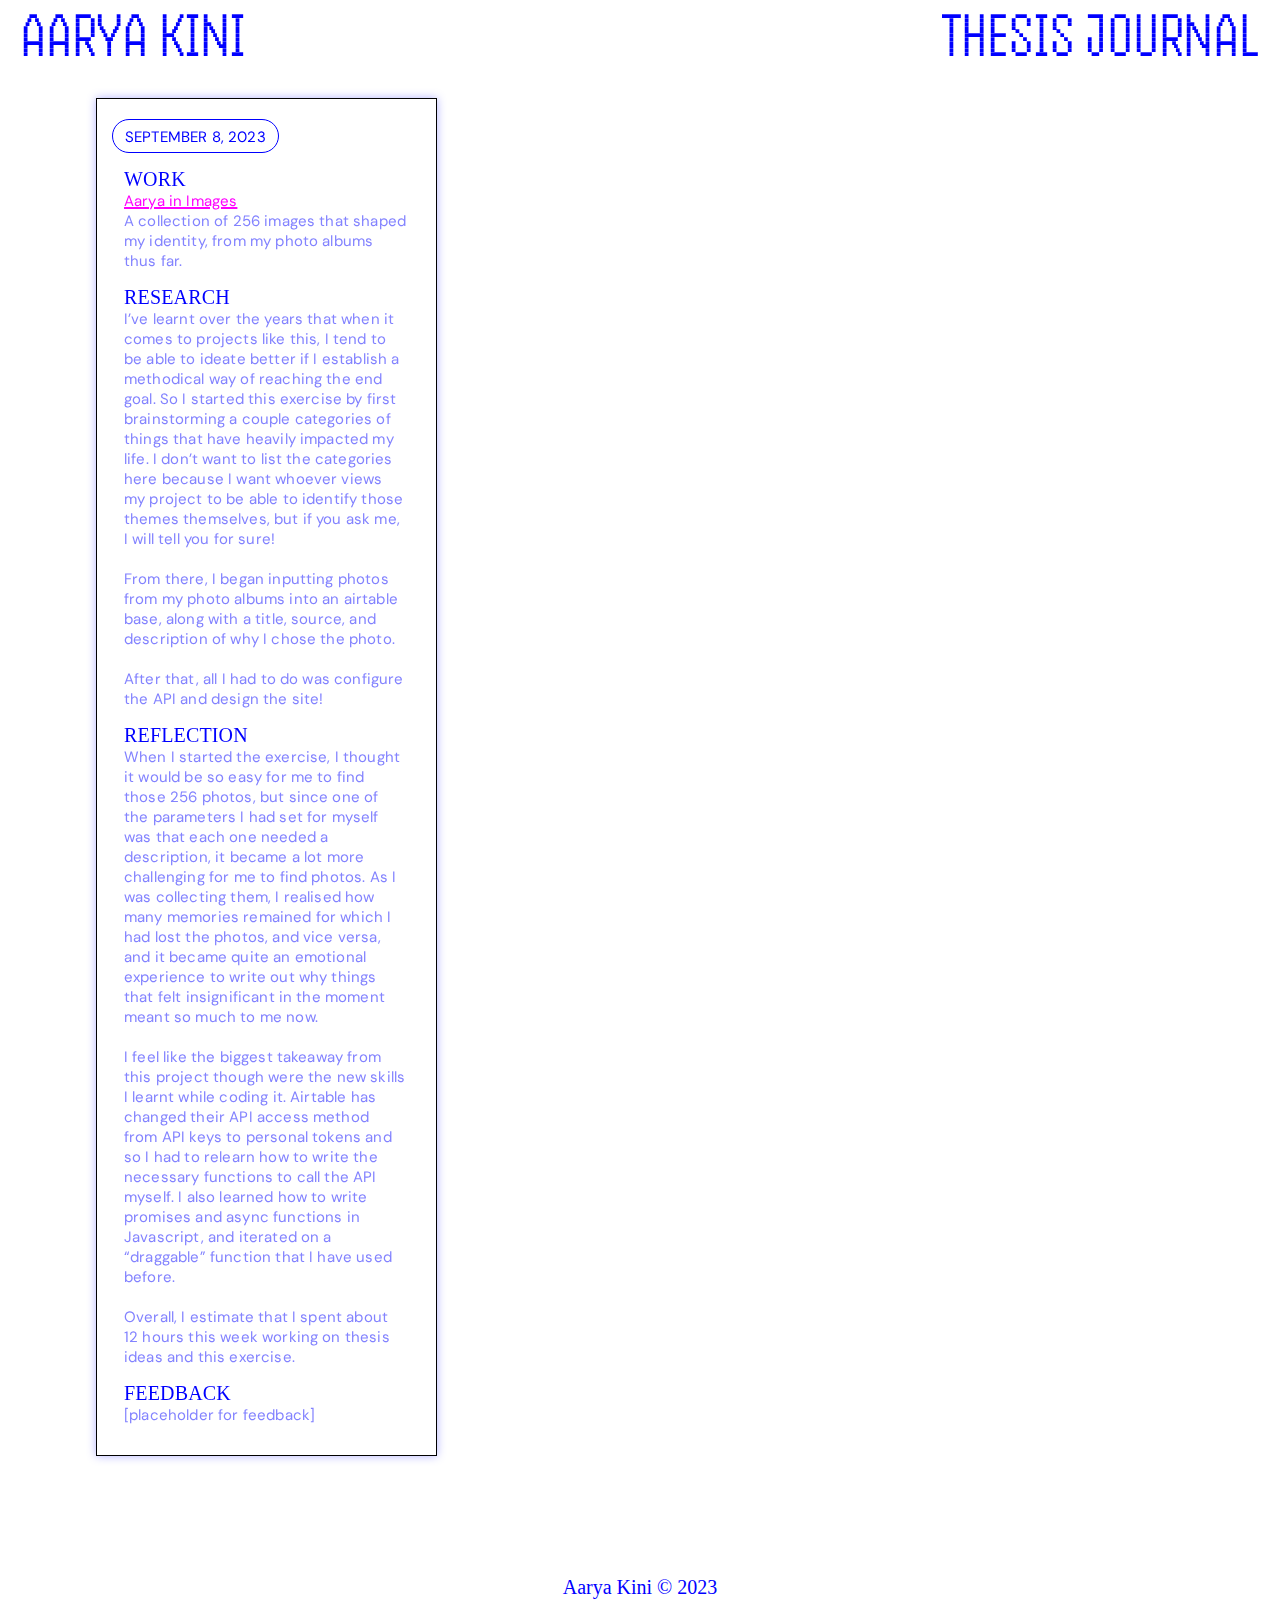
==== index.html @ 2f5e4086 "creating thesis journal" ====
<!DOCTYPE html>
<html>
<head>
    <meta charset="UTF-8" />
    <title>Aarya's Thesis Journal</title>
    <link rel="stylesheet" href="index.css" />
    <link rel="icon" type="image/x-icon" href="assets/favicon.png">
</head>
<body>
    <div class="header">
        <p class="headerText"><a id="title" href="http://aaryakini.com" target="blank">Aarya Kini</a></p>
        <p class="headerText" id="subhead">Thesis Journal</p>
    </div>
    <div class="contents">
        <!-- Sep 8 2023 -->
        <div class="block">
           <div class="item date">
            <p>September 8, 2023</p>
           </div>

           <div class="item work">
            <p class="itemHead">Work</p>
            <p><a href="https://thesis.aaryakini.com/exercise1/">Aarya in Images</a><br>A collection of 256 images that shaped my identity, from my photo albums thus far.</p>
           </div>

           <div class="item research">
            <p class="itemHead">Research</p>
            <p>I’ve learnt over the years that when it comes to projects like this, I tend to be able to ideate better if I establish a methodical way of reaching the end goal. So I started this exercise by first brainstorming a couple categories of things that have heavily impacted my life. I don’t want to list the categories here because I want whoever views my project to be able to identify those themes themselves, but if you ask me, I will tell you for sure!<br><br>From there, I began inputting photos from my photo albums into an airtable base, along with a title, source, and description of why I chose the photo.<br><br>After that, all I had to do was configure the API and design the site!</p>
           </div>

           <div class="item reflection">
            <p class="itemHead">Reflection</p>
            <p>When I started the exercise, I thought it would be so easy for me to find those 256 photos, but since one of the parameters I had set for myself was that each one needed a description, it became a lot more challenging for me to find photos. As I was collecting them, I realised how many memories remained for which I had lost the photos, and vice versa, and it became quite an emotional experience to write out why things that felt insignificant in the moment meant so much to me now. <br><br>I feel like the biggest takeaway from this project though were the new skills I learnt while coding it. Airtable has changed their API access method from API keys to personal tokens and so I had to relearn how to write the necessary functions to call the API myself. I also learned how to write promises and async functions in Javascript, and iterated on a “draggable” function that I have used before.<br><br>Overall, I estimate that I spent about 12 hours this week working on thesis ideas and this exercise.</p>
           </div>

           <div class="item feedback">
            <p class="itemHead">Feedback</p>
            <p>[placeholder for feedback]</p>
           </div>

        </div>

        <!-- <div class="block">
            <div class="item date">
             <p>date</p>
            </div>
 
            <div class="item work">
             <p class="itemHead">Item</p>
             <a>link</a>
            </div>
 
            <div class="item research">
             <p class="itemHead">Research</p>
             <p>text</p>
            </div>
 
            <div class="item reflection">
             <p class="itemHead">reflection</p>
             <p>text</p>
            </div>
 
            <div class="item feedback">
             <p class="itemHead">Feedback</p>
             <p>text</p>
            </div>
 
         </div> -->

         <!-- <div class="block">
            <div class="item date">
             <p>date</p>
            </div>
 
            <div class="item work">
             <p class="itemHead">Item</p>
             <a>link</a>
            </div>
 
            <div class="item research">
             <p class="itemHead">Research</p>
             <p>text</p>
            </div>
 
            <div class="item reflection">
             <p class="itemHead">reflection</p>
             <p>text</p>
            </div>
 
            <div class="item feedback">
             <p class="itemHead">Feedback</p>
             <p>text</p>
            </div>
 
         </div> -->

         <!-- <div class="block">
            <div class="item date">
             <p>date</p>
            </div>
 
            <div class="item work">
             <p class="itemHead">Item</p>
             <a>link</a>
            </div>
 
            <div class="item research">
             <p class="itemHead">Research</p>
             <p>text</p>
            </div>
 
            <div class="item reflection">
             <p class="itemHead">reflection</p>
             <p>text</p>
            </div>
 
            <div class="item feedback">
             <p class="itemHead">Feedback</p>
             <p>text</p>
            </div>
 
         </div> -->

         <!-- <div class="block">
            <div class="item date">
             <p>date</p>
            </div>
 
            <div class="item work">
             <p class="itemHead">Item</p>
             <a>link</a>
            </div>
 
            <div class="item research">
             <p class="itemHead">Research</p>
             <p>text</p>
            </div>
 
            <div class="item reflection">
             <p class="itemHead">reflection</p>
             <p>text</p>
            </div>
 
            <div class="item feedback">
             <p class="itemHead">Feedback</p>
             <p>text</p>
            </div>
 
         </div> -->
    </div>

    <div class="footer">
        <p>Aarya Kini © 2023</p>

    </div>

    <script type="text/javascript" src="index.js"></script>
</body>
</html>
---- index.css ----
@import url('https://fonts.googleapis.com/css2?family=DM+Sans:ital,opsz,wght@0,9..40,400;0,9..40,500;1,9..40,400;1,9..40,500&family=Handjet:wght@700&family=Old+Standard+TT:ital@0;1&display=swap');

:root{
    --animation-time: 1.5s;
}

body{
    box-sizing: border-box;
    background-color: white;
    margin: 0px;
    display: flex;
    flex-flow: column nowrap;
    align-items: center;
    height: fit-content;
}

.header{
    display: flex;
    flex-flow: row nowrap;
    justify-content: space-between;
    font-family: 'Handjet', sans-serif;
    font-size: 5vw;
    text-transform: uppercase;
    color: #0000ff;
    margin-bottom: 3vh;
    width: 100vw;
}

.headerText{
    padding: 0px 20px;
    margin: 0px;
}

#title{
    color: #0000ff;
    text-decoration: none;
    cursor: help;
}

.contents{
    width: 85vw;
    height: auto;
    display: grid;
    grid-template-columns: repeat(3, 1fr);
    place-items: stretch;
    gap: 2.5vw;
}

.contents p{
    padding: 0px;
    margin: 0px;
}

.block{
    animation: MoveUpDown var(--animation-time) linear infinite;
    transition-timing-function: ease;
    display: block;
    border: 1px solid black;
    background-color: white;
    font-family: 'DM Sans', sans-serif;
    letter-spacing: 0.01rem;
    font-size: 15px;
    color: #8383ff;
    filter: drop-shadow(0px 0px 5px #0000ff4d);
    padding: 15px;
    height: fit-content;
    min-height: 400px;
}

@keyframes MoveUpDown{
    0%, 100%{
        transform: translateY(0);
    }

    50%{
        transform: translateY(15px);
    }
}

.item{
    padding-left: 12px;
    margin: 15px 0px;
}

.item p{
    width: 95%;
}

.item a{
    text-decoration: underline 1.5px;
    color: fuchsia;
}

.item a:hover{
    text-decoration: underline 1.5px;
    font-style: italic;
    color: fuchsia;
}

.itemHead{
    font-family: 'Old Standard TT', serif;
    font-size: 20px;
    text-transform: uppercase;
    color: #0000ff;
}

.date{
    font-size: 15px;
    text-transform: uppercase;
    width: fit-content;
    background-color: white;
    border: 0.75px solid #0000ff;
    color: #0000ff;
    border-radius: 100px;
    margin: 5px 0px 0px 0px;
    padding: 0px;
}

.date p{
    padding: 7px 12px 5px 12px;
}

.footer{
    margin: 100px 0px 50px 0px;
    font-family: 'Old Standard TT', serif;
    font-size: 20px;
    color: #0000ff;
}
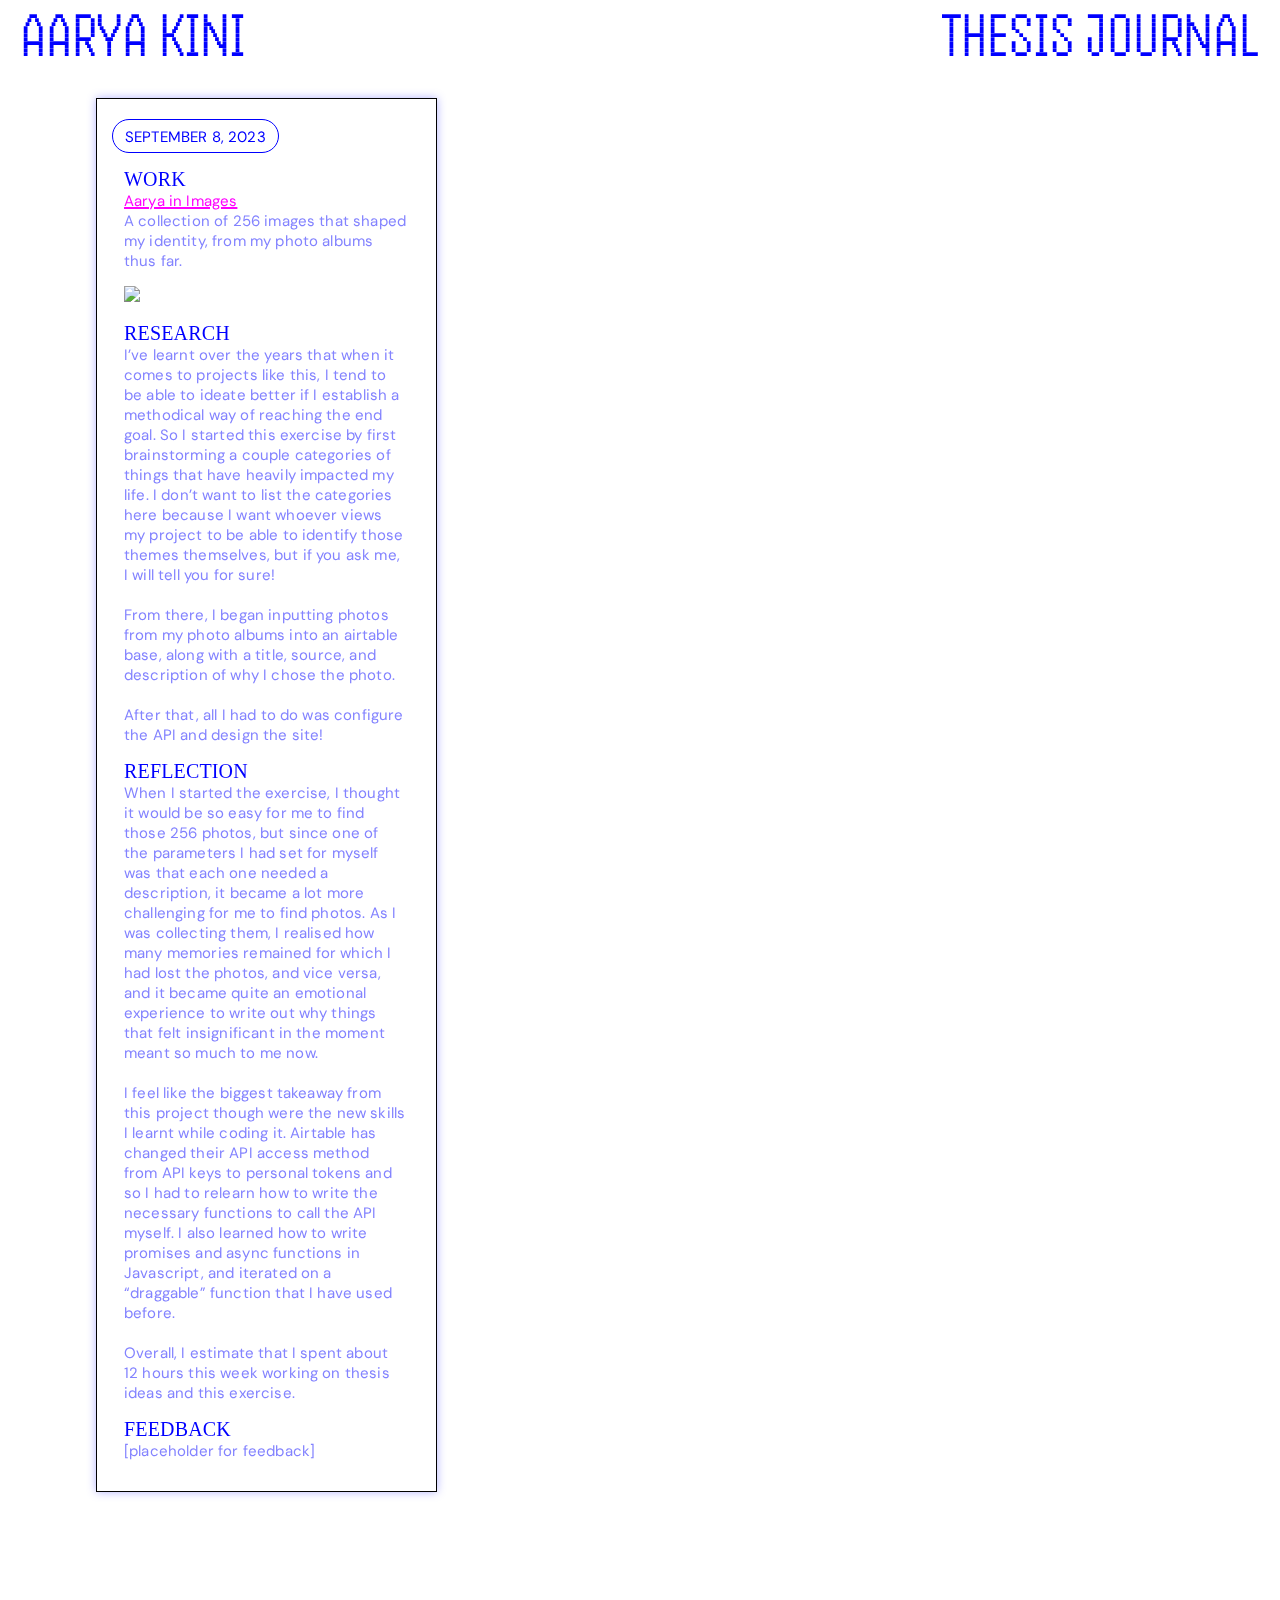
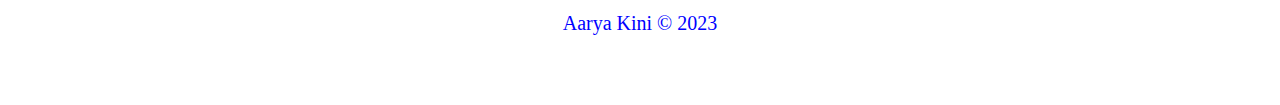
==== commit b21fa51a: "adding work image" ====
--- a/index.html
+++ b/index.html
@@ -4,7 +4,7 @@
     <meta charset="UTF-8" />
     <title>Aarya's Thesis Journal</title>
     <link rel="stylesheet" href="index.css" />
-    <link rel="icon" type="image/x-icon" href="assets/favicon.png">
+    <link rel="icon" type="image/x-icon" href="assets/favicon.png?">
 </head>
 <body>
     <div class="header">
@@ -21,6 +21,7 @@
            <div class="item work">
             <p class="itemHead">Work</p>
             <p><a href="https://thesis.aaryakini.com/exercise1/">Aarya in Images</a><br>A collection of 256 images that shaped my identity, from my photo albums thus far.</p>
+            <img class="workImage" src="assets/ex1.gif">
            </div>
 
            <div class="item research">
--- a/index.css
+++ b/index.css
@@ -120,6 +120,11 @@
     padding: 7px 12px 5px 12px;
 }
 
+.workImage{
+    width: 95%;
+    margin: 15px 0px 0px 0px;
+}
+
 .footer{
     margin: 100px 0px 50px 0px;
     font-family: 'Old Standard TT', serif;
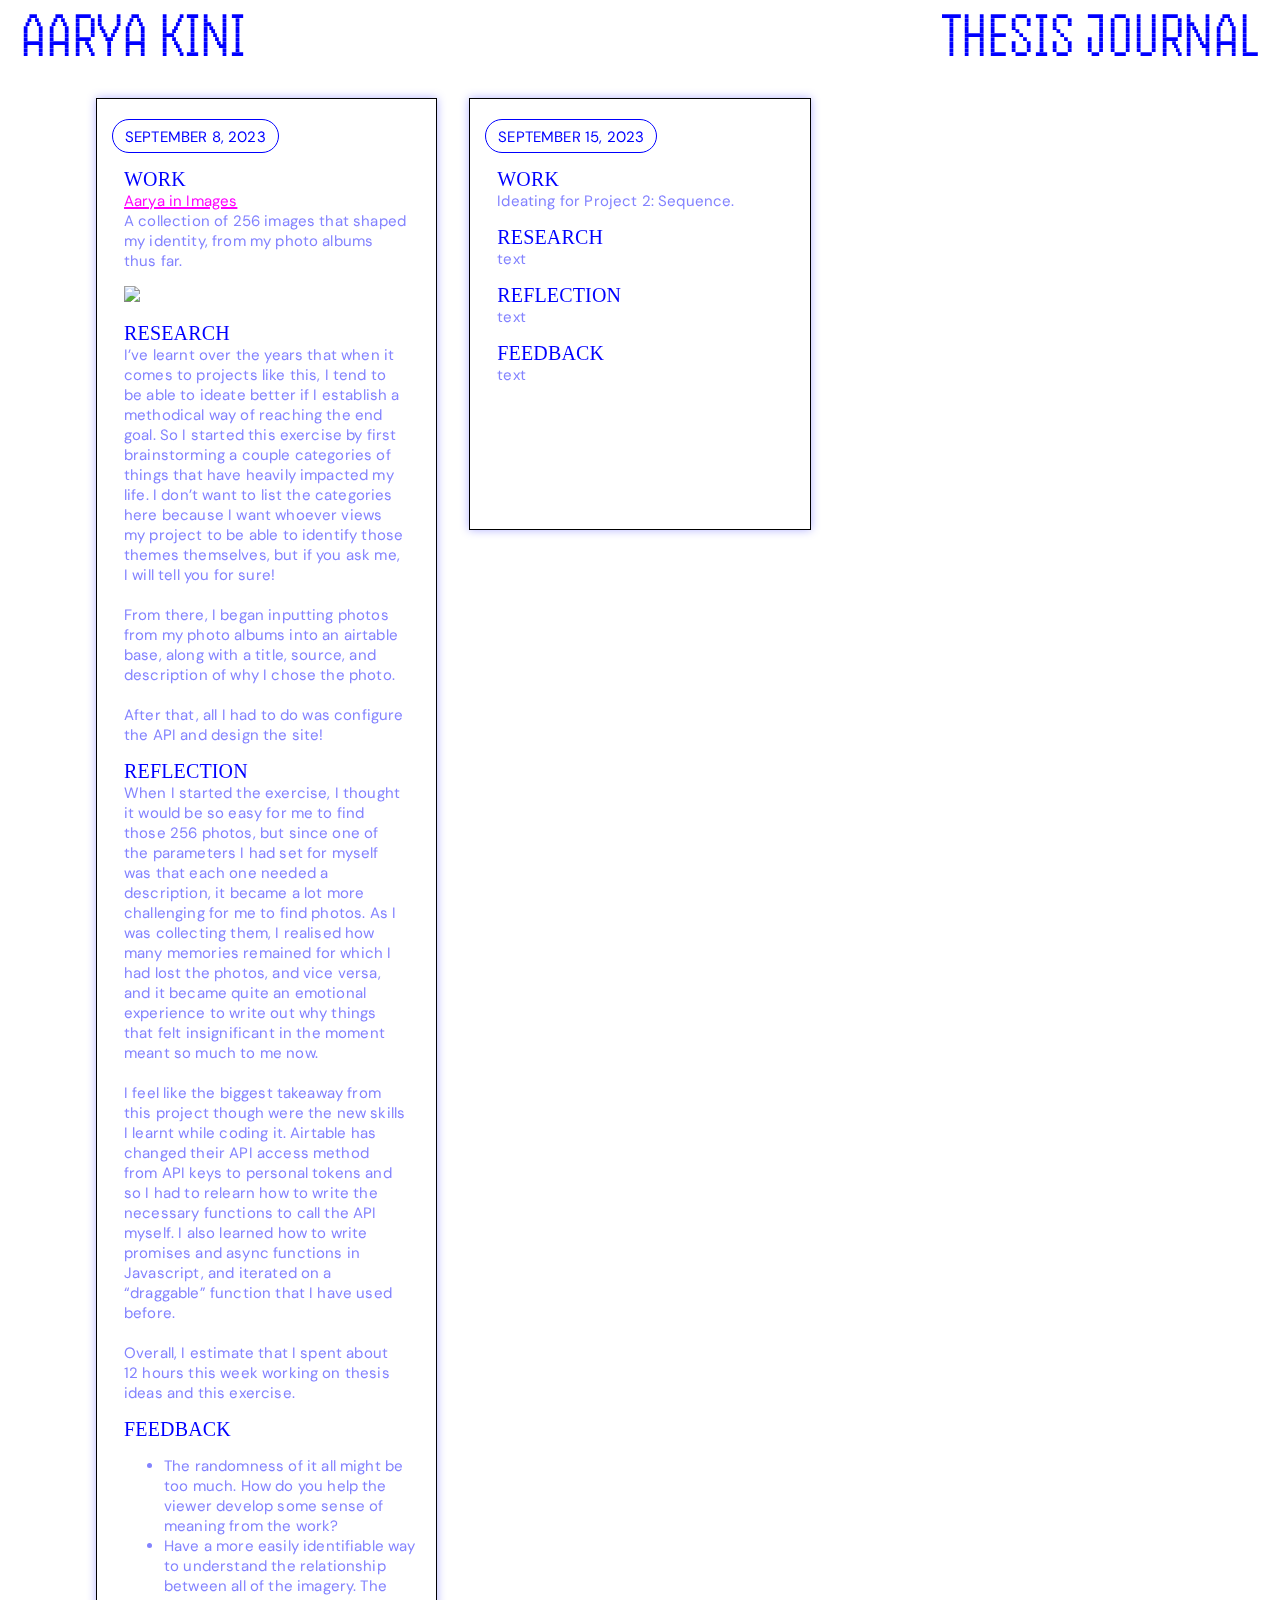
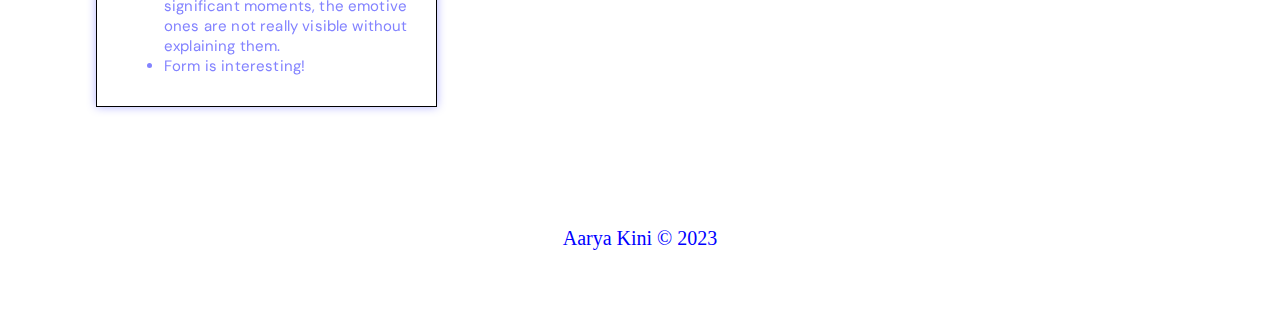
==== commit f6846f6f: "drugsData" ====
--- a/index.html
+++ b/index.html
@@ -36,19 +36,24 @@
 
            <div class="item feedback">
             <p class="itemHead">Feedback</p>
-            <p>[placeholder for feedback]</p>
+            <ul>
+                <li>The randomness of it all might be too much. How do you help the viewer develop some sense of meaning from the work?</li>
+                <li>Have a more easily identifiable way to understand the relationship between all of the imagery. The significant moments, the emotive ones are not really visible without explaining them.</li>
+                <li>Form is interesting!</li>
+            </ul>
            </div>
 
         </div>
 
-        <!-- <div class="block">
+        <div class="block">
             <div class="item date">
-             <p>date</p>
+             <p>September 15, 2023</p>
             </div>
  
             <div class="item work">
-             <p class="itemHead">Item</p>
-             <a>link</a>
+             <p class="itemHead">WORK</p>
+             <!-- <a>link</a> -->
+             <p>Ideating for Project 2: Sequence.</p>
             </div>
  
             <div class="item research">
@@ -66,7 +71,7 @@
              <p>text</p>
             </div>
  
-         </div> -->
+         </div>
 
          <!-- <div class="block">
             <div class="item date">
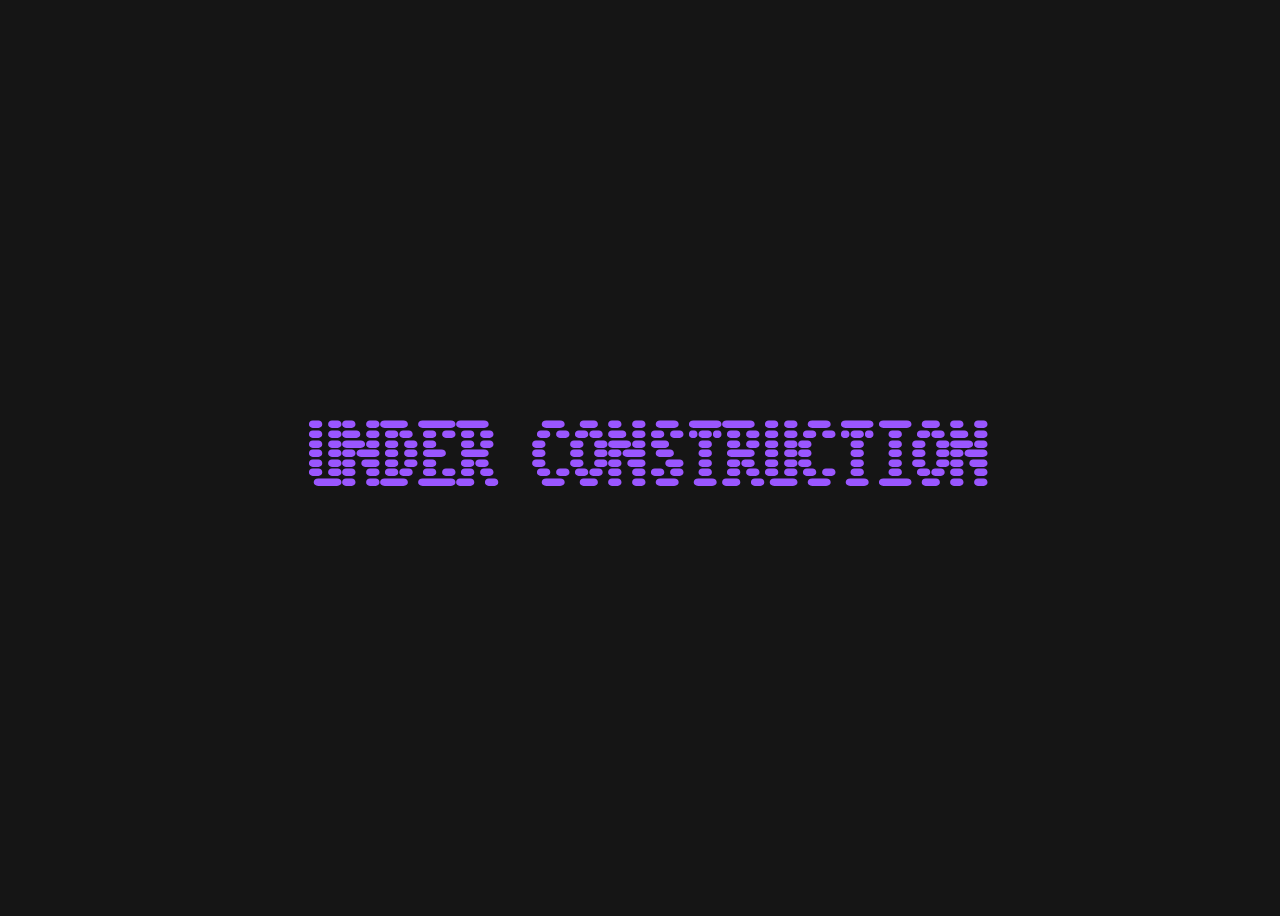
==== commit 4808cb0e: "thesis homepage" ====
--- a/index.html
+++ b/index.html
@@ -2,164 +2,14 @@
 <html>
 <head>
     <meta charset="UTF-8" />
-    <title>Aarya's Thesis Journal</title>
+    <title>Test It Before You Ingest It | Aarya Kini</title>
     <link rel="stylesheet" href="index.css" />
-    <link rel="icon" type="image/x-icon" href="assets/favicon.png?">
+    <!-- <link rel="icon" type="image/x-icon" href="assets/favicon.png?"> -->
 </head>
 <body>
-    <div class="header">
-        <p class="headerText"><a id="title" href="http://aaryakini.com" target="blank">Aarya Kini</a></p>
-        <p class="headerText" id="subhead">Thesis Journal</p>
+    <div class="container">
+        <p class="title">under construction<p>
     </div>
-    <div class="contents">
-        <!-- Sep 8 2023 -->
-        <div class="block">
-           <div class="item date">
-            <p>September 8, 2023</p>
-           </div>
-
-           <div class="item work">
-            <p class="itemHead">Work</p>
-            <p><a href="https://thesis.aaryakini.com/exercise1/">Aarya in Images</a><br>A collection of 256 images that shaped my identity, from my photo albums thus far.</p>
-            <img class="workImage" src="assets/ex1.gif">
-           </div>
-
-           <div class="item research">
-            <p class="itemHead">Research</p>
-            <p>I’ve learnt over the years that when it comes to projects like this, I tend to be able to ideate better if I establish a methodical way of reaching the end goal. So I started this exercise by first brainstorming a couple categories of things that have heavily impacted my life. I don’t want to list the categories here because I want whoever views my project to be able to identify those themes themselves, but if you ask me, I will tell you for sure!<br><br>From there, I began inputting photos from my photo albums into an airtable base, along with a title, source, and description of why I chose the photo.<br><br>After that, all I had to do was configure the API and design the site!</p>
-           </div>
-
-           <div class="item reflection">
-            <p class="itemHead">Reflection</p>
-            <p>When I started the exercise, I thought it would be so easy for me to find those 256 photos, but since one of the parameters I had set for myself was that each one needed a description, it became a lot more challenging for me to find photos. As I was collecting them, I realised how many memories remained for which I had lost the photos, and vice versa, and it became quite an emotional experience to write out why things that felt insignificant in the moment meant so much to me now. <br><br>I feel like the biggest takeaway from this project though were the new skills I learnt while coding it. Airtable has changed their API access method from API keys to personal tokens and so I had to relearn how to write the necessary functions to call the API myself. I also learned how to write promises and async functions in Javascript, and iterated on a “draggable” function that I have used before.<br><br>Overall, I estimate that I spent about 12 hours this week working on thesis ideas and this exercise.</p>
-           </div>
-
-           <div class="item feedback">
-            <p class="itemHead">Feedback</p>
-            <ul>
-                <li>The randomness of it all might be too much. How do you help the viewer develop some sense of meaning from the work?</li>
-                <li>Have a more easily identifiable way to understand the relationship between all of the imagery. The significant moments, the emotive ones are not really visible without explaining them.</li>
-                <li>Form is interesting!</li>
-            </ul>
-           </div>
-
-        </div>
-
-        <div class="block">
-            <div class="item date">
-             <p>September 15, 2023</p>
-            </div>
- 
-            <div class="item work">
-             <p class="itemHead">WORK</p>
-             <!-- <a>link</a> -->
-             <p>Ideating for Project 2: Sequence.</p>
-            </div>
- 
-            <div class="item research">
-             <p class="itemHead">Research</p>
-             <p>text</p>
-            </div>
- 
-            <div class="item reflection">
-             <p class="itemHead">reflection</p>
-             <p>text</p>
-            </div>
- 
-            <div class="item feedback">
-             <p class="itemHead">Feedback</p>
-             <p>text</p>
-            </div>
- 
-         </div>
-
-         <!-- <div class="block">
-            <div class="item date">
-             <p>date</p>
-            </div>
- 
-            <div class="item work">
-             <p class="itemHead">Item</p>
-             <a>link</a>
-            </div>
- 
-            <div class="item research">
-             <p class="itemHead">Research</p>
-             <p>text</p>
-            </div>
- 
-            <div class="item reflection">
-             <p class="itemHead">reflection</p>
-             <p>text</p>
-            </div>
- 
-            <div class="item feedback">
-             <p class="itemHead">Feedback</p>
-             <p>text</p>
-            </div>
- 
-         </div> -->
-
-         <!-- <div class="block">
-            <div class="item date">
-             <p>date</p>
-            </div>
- 
-            <div class="item work">
-             <p class="itemHead">Item</p>
-             <a>link</a>
-            </div>
- 
-            <div class="item research">
-             <p class="itemHead">Research</p>
-             <p>text</p>
-            </div>
- 
-            <div class="item reflection">
-             <p class="itemHead">reflection</p>
-             <p>text</p>
-            </div>
- 
-            <div class="item feedback">
-             <p class="itemHead">Feedback</p>
-             <p>text</p>
-            </div>
- 
-         </div> -->
-
-         <!-- <div class="block">
-            <div class="item date">
-             <p>date</p>
-            </div>
- 
-            <div class="item work">
-             <p class="itemHead">Item</p>
-             <a>link</a>
-            </div>
- 
-            <div class="item research">
-             <p class="itemHead">Research</p>
-             <p>text</p>
-            </div>
- 
-            <div class="item reflection">
-             <p class="itemHead">reflection</p>
-             <p>text</p>
-            </div>
- 
-            <div class="item feedback">
-             <p class="itemHead">Feedback</p>
-             <p>text</p>
-            </div>
- 
-         </div> -->
-    </div>
-
-    <div class="footer">
-        <p>Aarya Kini © 2023</p>
-
-    </div>
-
     <script type="text/javascript" src="index.js"></script>
 </body>
 </html>--- a/index.css
+++ b/index.css
@@ -1,133 +1,28 @@
-@import url('https://fonts.googleapis.com/css2?family=DM+Sans:ital,opsz,wght@0,9..40,400;0,9..40,500;1,9..40,400;1,9..40,500&family=Handjet:wght@700&family=Old+Standard+TT:ital@0;1&display=swap');
+@import url('https://fonts.googleapis.com/css2?family=Workbench&display=swap');
+/* @import url('https://fonts.googleapis.com/css2?family=Rubik+Pixels&display=swap'); */
 
-:root{
-    --animation-time: 1.5s;
+body{
+    width: 100vw;
+    height: 100vh;
+    box-sizing: border-box;
+    overflow: hidden;
+    background-color: #151515;
+    display: flex;
+    flex-flow: column wrap;
+    justify-content: center;
+    align-items: center;
+    text-align: center;
 }
 
-body{
-    box-sizing: border-box;
-    background-color: white;
-    margin: 0px;
-    display: flex;
-    flex-flow: column nowrap;
-    align-items: center;
-    height: fit-content;
+p{
+    font-family: "Workbench", sans-serif;
+    font-size: 20px;
+    color: #9a56ff;
 }
 
-.header{
-    display: flex;
-    flex-flow: row nowrap;
-    justify-content: space-between;
-    font-family: 'Handjet', sans-serif;
-    font-size: 5vw;
+.title{
+    font-size: 6vw;
     text-transform: uppercase;
-    color: #0000ff;
-    margin-bottom: 3vh;
-    width: 100vw;
-}
-
-.headerText{
-    padding: 0px 20px;
-    margin: 0px;
-}
-
-#title{
-    color: #0000ff;
-    text-decoration: none;
-    cursor: help;
-}
-
-.contents{
-    width: 85vw;
-    height: auto;
-    display: grid;
-    grid-template-columns: repeat(3, 1fr);
-    place-items: stretch;
-    gap: 2.5vw;
-}
-
-.contents p{
     padding: 0px;
-    margin: 0px;
-}
-
-.block{
-    animation: MoveUpDown var(--animation-time) linear infinite;
-    transition-timing-function: ease;
-    display: block;
-    border: 1px solid black;
-    background-color: white;
-    font-family: 'DM Sans', sans-serif;
-    letter-spacing: 0.01rem;
-    font-size: 15px;
-    color: #8383ff;
-    filter: drop-shadow(0px 0px 5px #0000ff4d);
-    padding: 15px;
-    height: fit-content;
-    min-height: 400px;
-}
-
-@keyframes MoveUpDown{
-    0%, 100%{
-        transform: translateY(0);
-    }
-
-    50%{
-        transform: translateY(15px);
-    }
-}
-
-.item{
-    padding-left: 12px;
-    margin: 15px 0px;
-}
-
-.item p{
-    width: 95%;
-}
-
-.item a{
-    text-decoration: underline 1.5px;
-    color: fuchsia;
-}
-
-.item a:hover{
-    text-decoration: underline 1.5px;
-    font-style: italic;
-    color: fuchsia;
-}
-
-.itemHead{
-    font-family: 'Old Standard TT', serif;
-    font-size: 20px;
-    text-transform: uppercase;
-    color: #0000ff;
-}
-
-.date{
-    font-size: 15px;
-    text-transform: uppercase;
-    width: fit-content;
-    background-color: white;
-    border: 0.75px solid #0000ff;
-    color: #0000ff;
-    border-radius: 100px;
-    margin: 5px 0px 0px 0px;
-    padding: 0px;
-}
-
-.date p{
-    padding: 7px 12px 5px 12px;
-}
-
-.workImage{
-    width: 95%;
-    margin: 15px 0px 0px 0px;
-}
-
-.footer{
-    margin: 100px 0px 50px 0px;
-    font-family: 'Old Standard TT', serif;
-    font-size: 20px;
-    color: #0000ff;
+    margin: 60px;
 }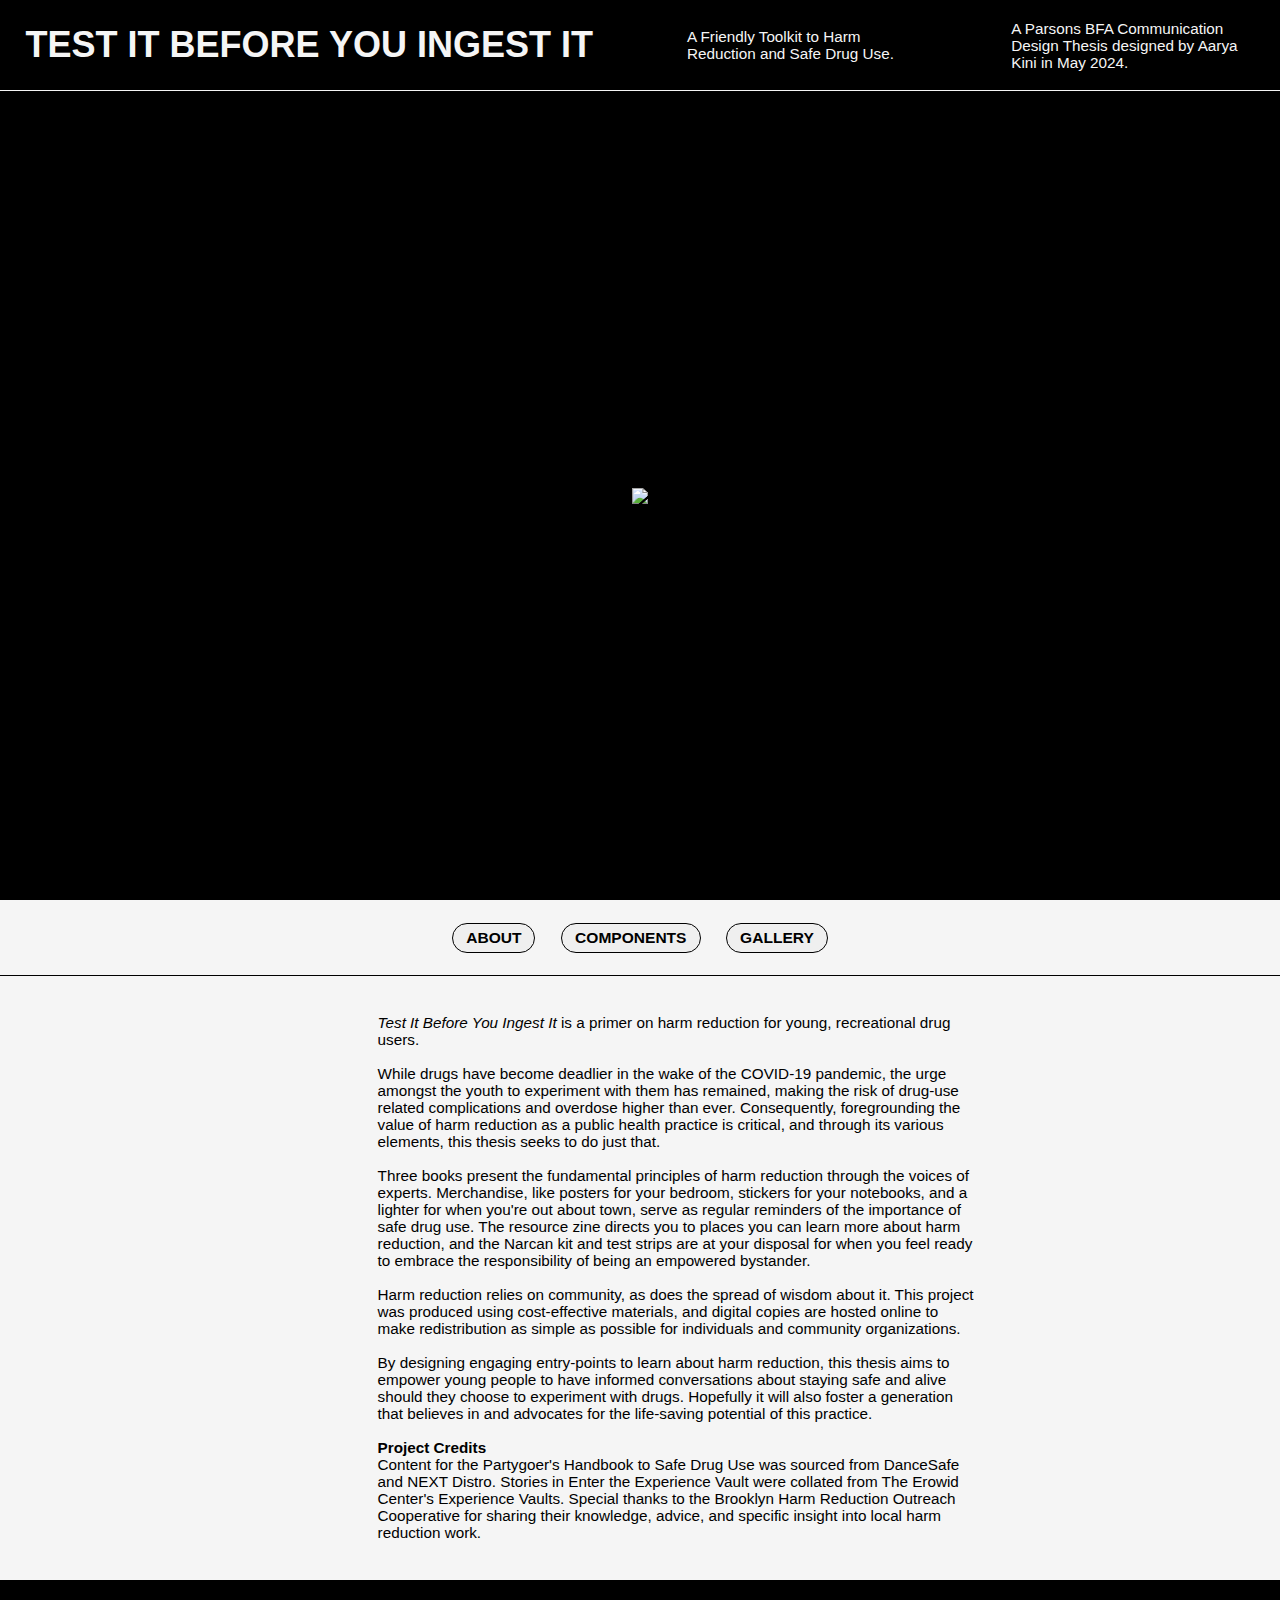
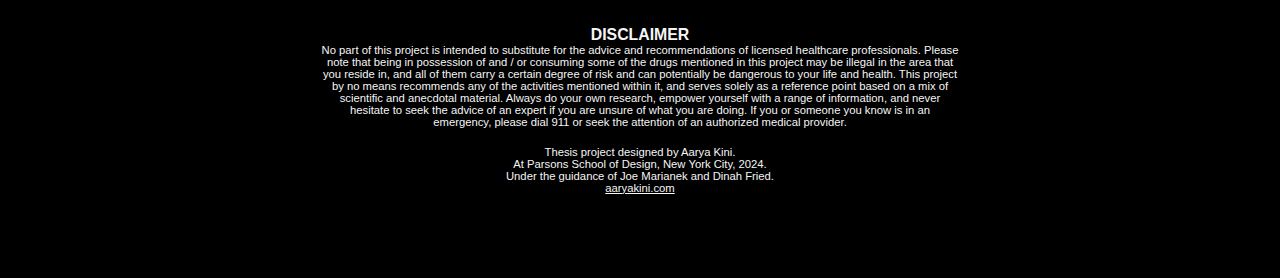
==== commit bf923874: "revamped site" ====
--- a/index.html
+++ b/index.html
@@ -7,9 +7,190 @@
     <!-- <link rel="icon" type="image/x-icon" href="assets/favicon.png?"> -->
 </head>
 <body>
-    <div class="container">
-        <p class="title">under construction<p>
+    <div class="header">
+        <div id="projectTitle"> 
+            <p class="title">Test It Before You Ingest It</p>    
+            <p class="subtitle">A Friendly Toolkit to Harm Reduction and Safe Drug Use.</p>
+            <p class="subtitle">A Parsons BFA Communication Design Thesis designed by Aarya Kini in May 2024.</p>
+        </div>     
+
+        <div id="main">
+            <img src="assets/header.png">
+        </div>
     </div>
+
+    <div class="navbar">
+        <button class="button" id="aboutButton" onclick="showHide('about')">About</button>
+        <button class="button" id="componentsButton" onclick="showHide('components')">Components</button>
+        <button class="button" id="galleryButton" onclick="showHide('gallery')">Gallery</button>
+    </div>
+
+    <div class="block" id="about">
+        <p><span class="italic">Test It Before You Ingest It</span> is a primer on harm reduction for young, recreational drug users.
+        <br><br>While drugs have become deadlier in the wake of the COVID-19 pandemic, the urge amongst the youth to experiment with them has remained, making the risk of drug-use related complications and overdose higher than ever. Consequently, foregrounding the value of harm reduction as a public health practice is critical, and through its various elements, this thesis seeks to do just that. 
+        <br><br>Three books present the fundamental principles of harm reduction through the voices of experts. Merchandise, like posters for your bedroom, stickers for your notebooks, and a lighter for when you're out about town, serve as regular reminders of the importance of safe drug use. The resource zine directs you to places you can learn more about harm reduction, and the Narcan kit and test strips are at your disposal for when you feel ready to embrace the responsibility of being an empowered bystander.
+        <br><br>Harm reduction relies on community, as does the spread of wisdom about it. This project was produced using cost-effective materials, and digital copies are hosted online to make redistribution as simple as possible for individuals and community organizations.  
+        <br><br>By designing engaging entry-points to learn about harm reduction, this thesis aims to empower young people to have informed conversations about staying safe and alive should they choose to experiment with drugs. Hopefully it will also foster a generation that believes in and advocates for the life-saving potential of this practice.
+        <br><br><span class="subhead">Project Credits</span>
+        <br>Content for the Partygoer's Handbook to Safe Drug Use was sourced from DanceSafe and NEXT Distro. Stories in Enter the Experience Vault were collated from The Erowid Center's Experience Vaults. Special thanks to the Brooklyn Harm Reduction Outreach Cooperative for sharing their knowledge, advice, and specific insight into local harm reduction work.
+    </p>
+    </div>
+
+    <div class="block" id="components">
+        <!-- Experience Vault -->
+        <div id="experienceVault" class="component">
+            <div class="componentImage">
+                <img src="assets/experienceVault.png">
+            </div>
+            <div class="componentText">
+                <p class="componentTitle">Enter the Experience Vault</p>
+                <p class="componentSubtitle">Book, 9 in x 12 in, 325 pages, coil bound</p>
+                <p class="componentDesc">Enter the Experience Vault is a compilation of 80 personal experience reports submitted by users around the world to the Erowid Center's Experience Vaults. The book is sectioned by substance type, indicated by the color of each page, and includes five stories for 16 different common party drugs. The book is prefaced with an essay by the founders of the Erowid Center, on the importance of subjective experience reports and their methodology for collecting and publishing them, as well as an overview of the Shulgin Rating Scale — a simple scale for reporting the subjective effect of psychoactive substances, developed by Alexander Shulgin, often referred to as the godfather of psychedelics. The book is intended to communicate not only the range of effects that a drug can have, how they can vary by individual, and provide readers with a developed vocabulary for articulating their own experiences.</p>
+                
+                <a class="componentDownload" href="downloads/experienceVault.pdf" download="Enter the Experience Vault — By Aarya Kini">Download PDF</a>
+            </div>
+        </div>
+
+        <!-- Partygoer's Handbook -->
+        <div id="handbook" class="component">
+            <div class="componentText">
+                <p class="componentTitle">The Partygoer's Handbook to Safe Drug Use</p>
+                <p class="componentSubtitle">Book, 7 in x 4.7 in, 114 pages, spiral bound</p>
+                <p class="componentDesc">The Partygoer's Handbook to Safe Drug Use is a palm-sized guidebook divided into two sections. The first contains quick facts for 15 common party drugs, compiled from DanceSafe's drug information cards. Each drug's description consists of a few pages describing the effects, safe dosage, harm reduction tips and relevant warnings for the substance, and concludes with a succinct summary of this information condensed into a single page. Each of these factsheets has a perforated edge allowing them to be torn out of the book and bound together to create a portable pamphlet. This section is organized by drug type that, like in Enter the Experience Vault, is indicated by page color. The second part of the book contains short articles on safe consumption and risks to be aware compiled from resources developed by NEXT Distro.</p>
+                
+                <a class="componentDownload" href="downloads/handbook.pdf" download="Partygoer's Handbook to Safe Drug Use — By Aarya Kini">Download PDF</a>
+            </div>
+
+            <div class="componentImage">
+                <img src="assets/handbook.png">
+            </div>
+        </div>
+
+        <!-- Voices of Harm Reduction -->
+        <div id="voices" class="component">
+            <div class="componentImage">
+                <img src="assets/voices.png">
+            </div>
+            <div class="componentText">
+                <p class="componentTitle">The Voices of Harm Reduction</p>
+                <p class="componentSubtitle">Book, 5 in x 8 in, 114 pages, spiral bound</p>
+                <p class="componentDesc">Voices of Harm Reduction begins with a compilation of interviews with harm reduction experts and practitioners in my local NYC community in Manhattan and Brooklyn. These interviews, that I conducted in the process of gathering information and compiling materials for Test It Before You Ingest It, were integral to developing the right background knowledge and using the appropriate vocabulary to describe the work of harm reduction. Being that I am a journalist as well, and this project was born as a reporting endeavor, the second half of the book contains three stories I wrote in the process of learning about harm reduction.</p>
+                
+                <a class="componentDownload" href="downloads/voices.pdf" download="The Voices of Harm Reduction — By Aarya Kini">Download PDF</a>
+            </div>
+        </div>
+
+        <!-- Harm Reduction Reader -->
+        <div id="reader" class="component">
+            <div class="componentText">
+                <p class="componentTitle">Harm Reduction Reader</p>
+                <p class="componentSubtitle">Zine, 3 in x 3.5 in, 12 pages, saddle stitched</p>
+                <p class="componentDesc">The Harm Reduction Reader is a zine containing a summary list of resources for young recreational drug users to learn more about harm reduction, check their drugs, read drug experiences, find local NYC community organizations, and learn more about government policy surrounding harm reduction and drug use. The back cover also lists phone numbers to call in case of extreme emergencies. The zine is interspersed with photos by <a href="https://billbernstein.com/">Bill Bernstein</a> depicting the Studio 54 nightclub scene in the 1970s.</p>
+                
+                <a class="componentDownload" href="downloads/reader.pdf" download="Harm Reduction Reader — By Aarya Kini">Download PDF</a>
+            </div>
+
+            <div class="componentImage">
+                <img src="assets/reader.png">
+            </div>
+        </div>
+
+        <!-- Poster Set -->
+        <div id="voices" class="component">
+            <div class="componentImage">
+                <img src="assets/posters.png">
+            </div>
+            <div class="componentText">
+                <p class="componentTitle">Posters</p>
+                <p class="componentSubtitle">16.5 in x 23.4 in, set of 3, printed on copy paper</p>
+                <p class="componentDesc">This set contains three posters with infographics related to safe drug use. The first is a combination chart that highlights the degree of risk associated with combining 27 different illicit and prescription drugs with each other. The second highlights different drug types and their associated effects. The last, titled “Test It Before You Ingest It,” named eponymously after this project, encourages drug users to test their drugs and notes where they can obtain free test strips from NY State.</p>
+                
+                <a class="componentDownload" href="downloads/posters.pdf" download="Harm Reduction Posters — By Aarya Kini">Download PDF</a>
+            </div>
+        </div>
+
+        <!-- Sticker Pack -->
+        <div id="reader" class="component">
+            <div class="componentText">
+                <p class="componentTitle">Harm Reduction Sticker Pack</p>
+                <p class="componentSubtitle">5 in x 9.5 in, printed on matte white vinyl</p>
+                <p class="componentDesc">The Harm Reduction Sticker Pack contains decorative stickers referencing the club scene, as well as ones inspired by common harm reduction slogans. The fonts and colors of the pack are inspired by the overarching aesthetic of the project, and the stickers themselves are intended to act as daily reminders for recreational users to integrate the practice of harm reduction into their daily lives.</p>
+                
+                <a class="componentDownload" href="downloads/stickers.ai" download="Harm Reduction Sticker Pack — By Aarya Kini">Download Illustrator File</a>
+            </div>
+            <div class="componentImage">
+                <img src="assets/stickers.png">
+            </div>
+        </div>
+
+            <!-- Lighters and Doob Tube -->
+        <div id="voices" class="component">
+            <div class="componentImage">
+                <img src="assets/lighters.png">
+            </div>
+            <div class="componentText">
+                <p class="componentTitle">Lighters and Doob Tubes</p>
+                <p class="componentSubtitle">Ordered in customized packs of 6 from <a href="https://us.bic.com/en_us/design-my-bic-lighters-set-of-6-personalized-lighters.html">Bic</a></p>
+                <p class="componentDesc">Anyone that’s regularly using substances needs both a lighter, and a doob tube. What better way to remind users to practice harm reduction than by putting slogans on the two things they can’t forgo? There are three versions of the lighters, which read “Cool Kids Carry Narcan,” “Empowered Bystander,” and “Safe Supply Saves Lives,” with the last one being the same message stickered onto the doob tubes.</p>
+            </div>
+        </div>
+
+        <!-- Narcan and Fentanyl Test Strips -->
+        <div id="reader" class="component noBorder">
+            <div class="componentText">
+                <p class="componentTitle">Narcan and Fentanyl Test Strips</p>
+                <p class="componentDesc">Narcan is an opioid antagonist that is used as a treatment to rapidly reverse the effects of an overdose. It has a 75 – 100% effectiveness rate (National Institutes of Health), and is widely considered one of the most critical tools to the practice of harm reduction. Fentanyl is a synthetic opioid that is 50 times stronger than heroin, and a common contaminant found in opioids, and occasionally other types of drugs. Fentanyl test strips can be used to check for the presence of fentanyl in street drugs.</p>
+                
+                <a class="componentDownload" href="https://forms.ny.gov/s3/Harm-Reduction-Order-Form" target="_blank">Order Narcan and Test Strips (NYC Only)</a>
+            </div>
+
+            <div class="componentImage">
+                <img src="assets/narcanTestStrips.png">
+            </div>
+        </div>
+    </div>
+
+    <div class="block" id="gallery">
+        <div class="gallery">
+            <div class="galleryItem" id="item1">
+                <img src="gallery/gallery1.png" class="galleryImg">
+            </div>
+            <div class="galleryItem" id="item2">
+                <img src="gallery/gallery2.png" class="galleryImg">
+            </div>
+            <div class="galleryItem" id="item3">
+                <img src="gallery/gallery3.png" class="galleryImg">
+            </div>
+            <div class="galleryItem" id="item4">
+                <img src="gallery/gallery4.png" class="galleryImg">
+            </div>
+            <div class="galleryItem" id="item5">
+                <img src="gallery/gallery5.png" class="galleryImg">
+            </div>
+            <div class="galleryItem" id="item6">
+                <img src="gallery/gallery6.png" class="galleryImg">
+            </div>
+            <div class="galleryItem" id="item7">
+                <img src="gallery/gallery7.png" class="galleryImg">
+            </div>
+            <div class="galleryItem" id="item8">
+                <img src="gallery/gallery8.png" class="galleryImg">
+            </div>
+        </div>
+    </div>
+   
+    <div class="footer">
+        <p class="footerText"><span class="footerHead">Disclaimer</span>
+            <br>No part of this project is intended to substitute for the advice and recommendations of licensed healthcare professionals. Please note that being in possession of and / or consuming some of the drugs mentioned in this project may be illegal in the area that you reside in, and all of them carry a certain degree of risk and can potentially be dangerous to your life and health. This project by no means recommends any of the activities mentioned within it, and serves solely as a reference point based on a mix of scientific and anecdotal material. Always do your own research, empower yourself with a range of information, and never hesitate to seek the advice of an expert if you are unsure of what you are doing. If you or someone you know is in an emergency, please dial 911 or seek the attention of an authorized medical provider.
+        </p>
+
+        <p class="footerText">Thesis project designed by Aarya Kini.
+            <br>At Parsons School of Design, New York City, 2024.
+            <br>Under the guidance of Joe Marianek and Dinah Fried.
+        <br><a href="https://aaryakini.com/">aaryakini.com</a>
+        </p>
+    </div>
+    
     <script type="text/javascript" src="index.js"></script>
 </body>
 </html>--- a/index.css
+++ b/index.css
@@ -1,28 +1,323 @@
-@import url('https://fonts.googleapis.com/css2?family=Workbench&display=swap');
-/* @import url('https://fonts.googleapis.com/css2?family=Rubik+Pixels&display=swap'); */
+@import url("https://use.typekit.net/otf0nmx.css");
 
 body{
     width: 100vw;
+    box-sizing: border-box;
+    overflow-x: hidden;
+    padding: 0px;
+    margin: 0px;
+    background-color: whitesmoke;
+}
+
+.header{
+    text-align: center;
+    width: 100vw;
     height: 100vh;
-    box-sizing: border-box;
-    overflow: hidden;
-    background-color: #151515;
+    margin: 0px;
+    padding: 0px;
+    color: whitesmoke;
+    background-color: black;
+}
+
+#projectTitle{
+    height: 10%;
     display: flex;
-    flex-flow: column wrap;
+    flex-flow: row wrap;
+    justify-content: space-between;
+    align-items: center;
+    padding: 0vh 3vw 0vh 2vw;
+    /* background-color: pink; */
+    border-bottom: 0.5px solid whitesmoke;
+}
+
+.title{
+    font-family: aktiv-grotesk, sans-serif;
+    font-weight: 700;
+    text-transform: uppercase;
+    font-size: 4vh;
+    line-height: 0px;
+}
+
+.subtitle{
+    font-family: aktiv-grotesk, sans-serif;
+    font-weight: 400;
+    font-size: calc(14px + 0.1vw);
+    width: 18vw;
+    text-align: left;
+}
+
+#main{
+    height: 90%;
+    width: auto;
+    object-fit: contain;
+    margin: 0px;
+    padding: 0px;
+}
+
+#main img{
+    width: auto;
+    height: 90%;
+    position: relative;
+    top: 50%;
+    transform: translate(0%, -50%);
+}
+
+.navbar{
+    width: 100vw;
+    height: fit-content;
+    margin:0px;
+    padding: 0px;
+    display: flex;
+    flex-flow: row wrap;
     justify-content: center;
     align-items: center;
+    border-bottom: 1px solid black;
+}
+
+.navbar button{
+    margin: 2.5vh 1vw 2.5vh 1vw;
+    padding: 5px 13px;
+    border-radius: 200px;
+    border: 1px solid black;
+}
+
+button{
+    font-family: aktiv-grotesk, sans-serif;
+    font-weight: 600;
+    font-style: normal;
+    text-transform: uppercase;
+    font-size: calc(13px + 0.2vw);
+}
+
+#about{
+    width: 100vw;
+    font-family: scotch-text, sans-serif;
+    font-weight: 400;
+    font-style: normal;
+    font-size: calc(13px + 0.2vw);
+    padding: 3vw;
+    display: block;
+}
+
+#about p{
+    width: 47vw;
+    font-family: scotch-text, sans-serif;
+    font-weight: 400;
+    font-style: normal;
+    font-size: calc(14px + 0.1vw);
+    margin: auto;
+}
+
+.subhead{
+    font-family: aktiv-grotesk, sans-serif;
+    font-weight: 700;
+    font-style: normal;
+}
+
+.italic{
+    font-style: italic;
+}
+
+#components{
+    width: 100vw;
+    height: fit-content;
+    margin: 0px;
+    display: none;
+}
+
+.component{
+    width: 100vw;
+    height: fit-content;
+    display: flex;
+    flex-flow: row wrap;
+    justify-content: center;
+    align-items: center;
+    padding: 5vh 2vw;
+    border-bottom: 1px dashed black;
+}
+
+.noBorder{
+    border-bottom: none;
+
+}
+
+.componentImage img{
+    height: 35vh;
+    width: 35vh;
+    max-width: 30vw;
+    object-fit: cover;
+}
+
+.componentText{
+    width: 45vw;
+    margin: 3vw;
+}
+
+.componentTitle{
+    font-family: aktiv-grotesk, sans-serif;
+    font-weight: 700;
+    font-style: normal;
+    font-size: calc(13px + 0.5vw);
+    text-transform: uppercase;
+    margin: 0px 0px 8px 0px;
+}
+
+.componentSubtitle{
+    font-family: scotch-text, sans-serif;
+    font-weight: 400;
+    font-style: italic;
+    font-size: calc(13px + 0.1vw);
+    margin: 0px 0px 8px 0px;
+}
+
+.componentDesc{
+    font-family: scotch-text, sans-serif;
+    font-weight: 400;
+    font-style: normal;
+    font-size: calc(13px + 0.1vw);
+    margin-bottom: 20px;
+    margin: 0px 0px 20px 0px;
+}
+
+.componentDownload{
+    margin: 0vh 0vw 0vh -0.5vw;
+    padding: 5px 13px;
+    border-radius: 200px;
+    border: 1px solid black;
+    font-family: aktiv-grotesk, sans-serif;
+    font-weight: 600;
+    font-style: normal;
+    text-transform: uppercase;
+    font-size: calc(10px + 0.2vw);
+}
+
+.componentText a{
+    text-decoration: none;
+    color: black;
+}
+
+.componentText a:hover{
+    text-decoration: none;
+    color: whitesmoke;
+    background-color: black;
+}
+
+#gallery{
+    width: 100vw;
+    height: fit-content;
+    padding: 10vh 0vw;
+    display: none;
+}
+
+.gallery {
+    width: 80vw;
+    height: fit-content;
+    display: grid;
+    grid-template-columns: repeat(8, 1fr);
+    grid-template-rows: repeat(22);
+    grid-gap: 20px;
+    margin: auto;
+}
+
+.galleryImg {
+    width: 100%;
+    height: 100%;
+    object-fit: cover;
+}
+
+#item1{
+    grid-column-start: 1;
+    grid-column-end: 6;
+    grid-row-start: 1;
+    grid-row-end: 3;
+}
+
+#item2{
+    grid-column-start: 6;
+    grid-column-end: 9;
+    grid-row-start: 1;
+    grid-row-end: 3;
+}
+
+#item3{
+    grid-column-start: 1;
+    grid-column-end: 5;
+    grid-row-start: 3;
+    grid-row-end: 9;
+}
+
+#item4{
+    grid-column-start: 5;
+    grid-column-end: 9;
+    grid-row-start: 3;
+    grid-row-end: 9;
+}
+
+#item5{
+    grid-column-start: 1;
+    grid-column-end: 5;
+    grid-row-start: 9;
+    grid-row-end: 13;
+}
+
+#item6{
+    grid-column-start: 5;
+    grid-column-end: 9;
+    grid-row-start: 9;
+    grid-row-end: 13;
+}
+
+#item7{
+    grid-column-start: 1;
+    grid-column-end: 9;
+    grid-row-start: 13;
+    grid-row-end: 18;
+}
+
+#item8{
+    grid-column-start: 1;
+    grid-column-end: 9;
+    grid-row-start: 18;
+    grid-row-end: 23;
+}
+
+.footer{
+    width: 100vw;
+    height: 20vh;
+    position: relative;
+    bottom: 0px;
+    margin: 0px;
+    padding: 5vh 0vw 8vh 0vw;
     text-align: center;
-}
-
-p{
-    font-family: "Workbench", sans-serif;
-    font-size: 20px;
-    color: #9a56ff;
-}
-
-.title{
-    font-size: 6vw;
-    text-transform: uppercase;
-    padding: 0px;
-    margin: 60px;
+    border-top: 1px solid black;
+    background-color: black;
+}
+
+.footerHead{
+    font-family: aktiv-grotesk, sans-serif;
+    font-weight: 700;
+    font-style: normal;
+    font-size: calc(12px + 0.3vw);
+    text-transform: uppercase;
+}
+
+.footerText{
+    width: 50vw;
+    margin: auto;
+    font-family: scotch-text, sans-serif;
+    font-weight: 400;
+    font-style: normal;
+    font-size: calc(10px + 0.1vw);
+    color: whitesmoke;
+}
+
+.footer p{
+    padding-bottom: 2vh;
+}
+
+.footer a{
+    color: whitesmoke;
+}
+.footer a:hover{
+    color: violet;
 }